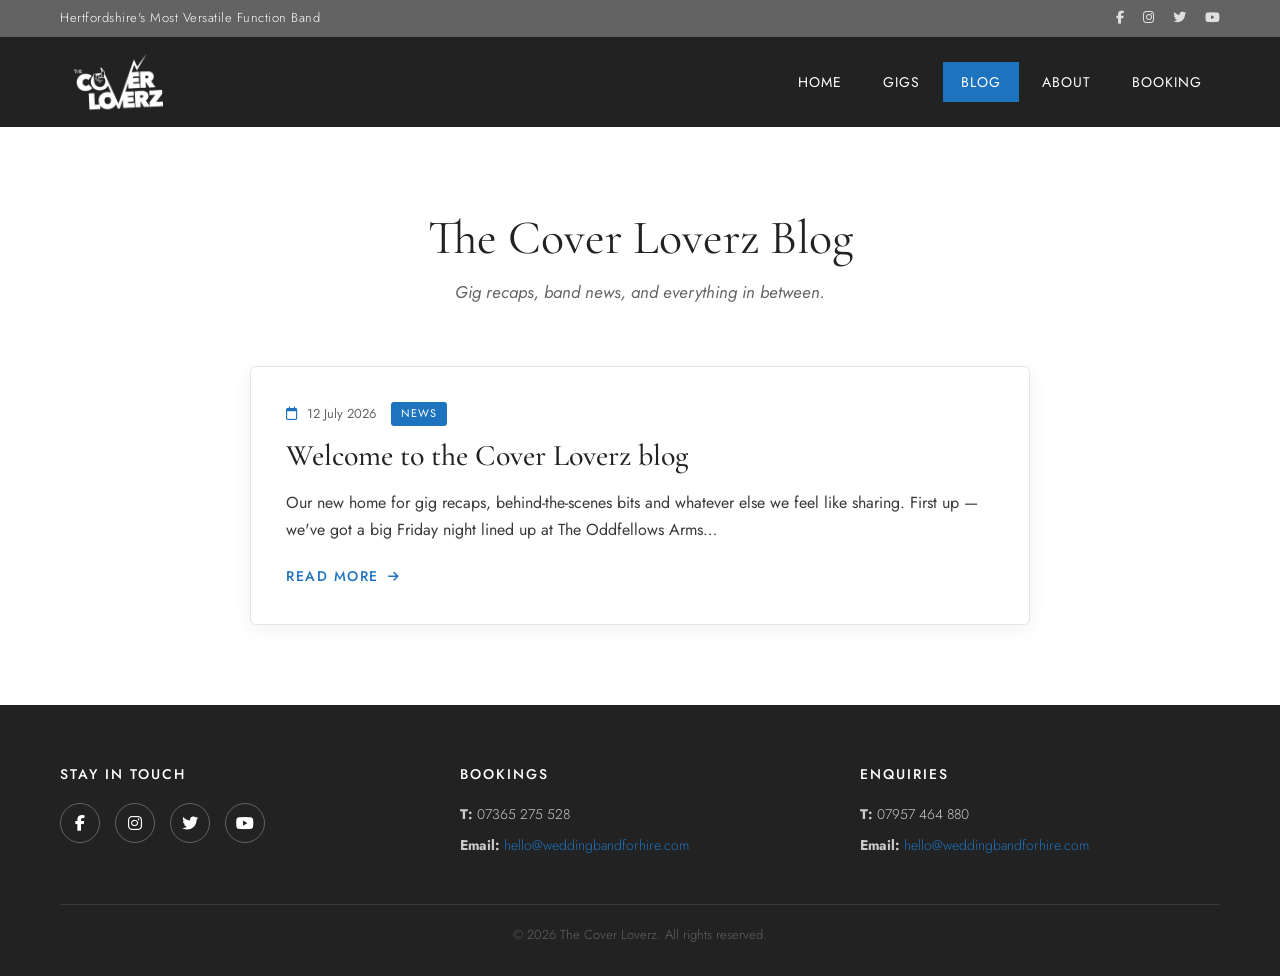
==== blog/index.html @ 99e3b9a8 "Add blog section with first post - New blog/ directory with index page listing posts and per-post pa" ====
<!DOCTYPE html>
<html lang="en">
<head>
    <meta charset="UTF-8">
    <meta name="viewport" content="width=device-width, initial-scale=1.0">
    <title>Blog | The Cover Loverz</title>
    <link rel="icon" href="../images/site-icon.png" type="image/png">
    <link rel="preconnect" href="https://fonts.googleapis.com">
    <link rel="preconnect" href="https://fonts.gstatic.com" crossorigin>
    <link href="https://fonts.googleapis.com/css2?family=Cormorant+Garamond:ital,wght@0,300;0,400;0,500;0,600;0,700;1,300;1,400&family=Jost:wght@300;400;500;600;700&display=swap" rel="stylesheet">
    <link rel="stylesheet" href="https://cdnjs.cloudflare.com/ajax/libs/font-awesome/6.5.1/css/all.min.css">
    <link rel="stylesheet" href="../style.css">
</head>
<body>

    <!-- Top Bar -->
    <div class="top-bar">
        <div class="container">
            <div class="top-bar-content">
                <span class="top-bar-text">Hertfordshire's Most Versatile Function Band</span>
                <div class="top-bar-social">
                    <a href="#" aria-label="Facebook"><i class="fab fa-facebook-f"></i></a>
                    <a href="#" aria-label="Instagram"><i class="fab fa-instagram"></i></a>
                    <a href="#" aria-label="Twitter"><i class="fab fa-twitter"></i></a>
                    <a href="#" aria-label="YouTube"><i class="fab fa-youtube"></i></a>
                </div>
            </div>
        </div>
    </div>

    <!-- Header / Navigation -->
    <header class="site-header">
        <div class="container">
            <div class="header-content">
                <a href="../index.html" class="logo">
                    <img src="../images/coverloverz-white.png" alt="The Cover Loverz">
                </a>
                <button class="mobile-menu-toggle" aria-label="Toggle menu">
                    <span></span>
                    <span></span>
                    <span></span>
                </button>
                <nav class="main-nav">
                    <ul>
                        <li><a href="../index.html">Home</a></li>
                        <li><a href="../index.html#gigs">Gigs</a></li>
                        <li><a href="index.html" class="active">Blog</a></li>
                        <li><a href="../index.html#meet-the-band">About</a></li>
                        <li><a href="../index.html#contact">Booking</a></li>
                    </ul>
                </nav>
            </div>
        </div>
    </header>

    <!-- Blog Landing -->
    <section class="blog-landing">
        <div class="container">
            <h1 class="blog-landing-title">The Cover Loverz Blog</h1>
            <p class="blog-landing-sub">Gig recaps, band news, and everything in between.</p>

            <div class="blog-list">
                <!-- Newest post first -->
                <article class="blog-preview">
                    <div class="blog-preview-meta">
                        <span class="blog-preview-date"><i class="far fa-calendar"></i> 12 July 2026</span>
                        <span class="blog-preview-tag">News</span>
                    </div>
                    <h2 class="blog-preview-title"><a href="hello-world.html">Welcome to the Cover Loverz blog</a></h2>
                    <p class="blog-preview-excerpt">Our new home for gig recaps, behind-the-scenes bits and whatever else we feel like sharing. First up — we've got a big Friday night lined up at The Oddfellows Arms…</p>
                    <a href="hello-world.html" class="blog-preview-more">Read more <i class="fas fa-arrow-right"></i></a>
                </article>
            </div>
        </div>
    </section>

    <!-- Contact / Footer -->
    <footer class="site-footer" id="contact">
        <div class="container">
            <div class="footer-grid">
                <div class="footer-col">
                    <h3>STAY IN TOUCH</h3>
                    <div class="footer-social">
                        <a href="#" aria-label="Facebook"><i class="fab fa-facebook-f"></i></a>
                        <a href="#" aria-label="Instagram"><i class="fab fa-instagram"></i></a>
                        <a href="#" aria-label="Twitter"><i class="fab fa-twitter"></i></a>
                        <a href="#" aria-label="YouTube"><i class="fab fa-youtube"></i></a>
                    </div>
                </div>
                <div class="footer-col">
                    <h3>BOOKINGS</h3>
                    <p><strong>T:</strong> 07365 275 528</p>
                    <p><strong>Email:</strong> <a href="mailto:hello@weddingbandforhire.com">hello@weddingbandforhire.com</a></p>
                </div>
                <div class="footer-col">
                    <h3>ENQUIRIES</h3>
                    <p><strong>T:</strong> 07957 464 880</p>
                    <p><strong>Email:</strong> <a href="mailto:hello@weddingbandforhire.com">hello@weddingbandforhire.com</a></p>
                </div>
            </div>
            <div class="footer-bottom">
                <p>&copy; 2026 The Cover Loverz. All rights reserved.</p>
            </div>
        </div>
    </footer>

    <script src="../script.js"></script>
</body>
</html>
---- style.css ----
/* ========================================
   Base Styles
   ======================================== */

*, *::before, *::after {
    margin: 0;
    padding: 0;
    box-sizing: border-box;
}

html {
    scroll-behavior: smooth;
}

body {
    font-family: 'Jost', 'Segoe UI', Helvetica, Arial, sans-serif;
    font-weight: 400;
    color: #3a3a3a;
    line-height: 1.6;
    background-color: #ffffff;
}

.container {
    max-width: 1200px;
    margin: 0 auto;
    padding: 0 20px;
}

a {
    text-decoration: none;
    color: inherit;
    transition: color 0.3s ease;
}

img {
    max-width: 100%;
    height: auto;
    display: block;
}

h1, h2, h3, h4, h5, h6 {
    font-family: 'Cormorant Garamond', Georgia, serif;
    font-weight: 400;
    line-height: 1.3;
}

/* ========================================
   Buttons
   ======================================== */

.btn {
    display: inline-block;
    padding: 14px 30px;
    font-family: 'Jost', sans-serif;
    font-size: 14px;
    font-weight: 500;
    letter-spacing: 1.5px;
    text-transform: uppercase;
    border: 2px solid transparent;
    cursor: pointer;
    transition: all 0.3s ease;
    text-align: center;
}

.btn-primary {
    background-color: #1e73be;
    color: #ffffff;
    border-color: #1e73be;
}

.btn-primary:hover {
    background-color: #155a96;
    border-color: #155a96;
}

.btn-outline {
    background-color: transparent;
    color: #ffffff;
    border-color: #ffffff;
}

.btn-outline:hover {
    background-color: #ffffff;
    color: #222222;
}

.btn-secondary {
    background-color: #222222;
    color: #ffffff;
    border-color: #222222;
    font-size: 12px;
    padding: 10px 24px;
}

.btn-secondary:hover {
    background-color: #1e73be;
    border-color: #1e73be;
}

/* ========================================
   Top Bar
   ======================================== */

.top-bar {
    background-color: #636363;
    padding: 8px 0;
    font-size: 13px;
    color: #ffffff;
}

.top-bar-content {
    display: flex;
    justify-content: space-between;
    align-items: center;
}

.top-bar-text {
    font-weight: 300;
    letter-spacing: 0.5px;
}

.top-bar-social a {
    color: #ffffff;
    margin-left: 15px;
    font-size: 13px;
    opacity: 0.8;
    transition: opacity 0.3s ease;
}

.top-bar-social a:hover {
    opacity: 1;
}

/* ========================================
   Header
   ======================================== */

.site-header {
    background-color: #222222;
    padding: 15px 0;
    position: sticky;
    top: 0;
    z-index: 1000;
}

.header-content {
    display: flex;
    justify-content: space-between;
    align-items: center;
}

.logo img {
    height: 60px;
    width: auto;
}

.main-nav ul {
    display: flex;
    list-style: none;
    gap: 5px;
}

.main-nav a {
    color: #ffffff;
    font-size: 14px;
    font-weight: 400;
    letter-spacing: 1px;
    text-transform: uppercase;
    padding: 10px 18px;
    transition: background-color 0.3s ease, color 0.3s ease;
}

.main-nav a:hover,
.main-nav a.active {
    background-color: #1e73be;
    color: #ffffff;
}

/* Mobile Menu Toggle */
.mobile-menu-toggle {
    display: none;
    flex-direction: column;
    gap: 5px;
    background: none;
    border: none;
    cursor: pointer;
    padding: 5px;
}

.mobile-menu-toggle span {
    display: block;
    width: 25px;
    height: 2px;
    background-color: #ffffff;
    transition: all 0.3s ease;
}

/* ========================================
   Hero Section
   ======================================== */

.hero {
    position: relative;
    min-height: 80vh;
    display: flex;
    align-items: center;
    justify-content: center;
    text-align: center;
    background-size: cover;
    background-position: center;
    background-repeat: no-repeat;
    background-attachment: fixed;
}

.hero-overlay {
    position: absolute;
    top: 0;
    left: 0;
    right: 0;
    bottom: 0;
    background-color: rgba(0, 0, 0, 0.55);
}

.hero-content {
    position: relative;
    z-index: 1;
    padding: 40px 20px;
    max-width: 800px;
}

.hero-logo {
    max-width: 350px;
    margin: 0 auto 30px;
}

.hero-title {
    font-size: 56px;
    color: #ffffff;
    margin-bottom: 20px;
    font-weight: 300;
    letter-spacing: 1px;
}

.hero-subtitle {
    font-size: 18px;
    color: #ffffff;
    margin-bottom: 40px;
    font-weight: 300;
    line-height: 1.8;
    opacity: 0.9;
}

.hero .btn {
    margin: 8px;
}

/* ========================================
   Promo / Video Section
   ======================================== */

.promo-video {
    position: relative;
    padding: 120px 0;
    text-align: center;
    background-size: cover;
    background-position: center;
    background-repeat: no-repeat;
    background-attachment: fixed;
}

.promo-overlay {
    position: absolute;
    top: 0;
    left: 0;
    right: 0;
    bottom: 0;
    background-color: rgba(0, 0, 0, 0.6);
}

.promo-content {
    position: relative;
    z-index: 1;
    color: #ffffff;
}

.promo-content h2 {
    font-size: 42px;
    margin-bottom: 15px;
    font-weight: 300;
}

.promo-content p {
    font-size: 16px;
    margin-bottom: 30px;
    font-weight: 300;
    opacity: 0.9;
}

.btn-play {
    display: inline-flex;
    align-items: center;
    justify-content: center;
    width: 70px;
    height: 70px;
    border-radius: 50%;
    background-color: #1e73be;
    color: #ffffff;
    font-size: 22px;
    padding: 0;
    border: 3px solid #ffffff;
    transition: all 0.3s ease;
}

.btn-play:hover {
    background-color: #ffffff;
    color: #1e73be;
    transform: scale(1.1);
}

.btn-play i {
    margin-left: 3px;
}

.video-embed {
    position: relative;
    padding-bottom: 56.25%;
    height: 0;
    overflow: hidden;
    max-width: 800px;
    margin: 0 auto;
    border-radius: 4px;
    box-shadow: 0 5px 30px rgba(0, 0, 0, 0.4);
}

.video-embed iframe {
    position: absolute;
    top: 0;
    left: 0;
    width: 100%;
    height: 100%;
}

/* ========================================
   Upcoming Gigs
   ======================================== */

.gigs {
    padding: 80px 0;
    background-color: #ffffff;
    text-align: center;
}

.gigs .section-title {
    margin-bottom: 15px;
}

.section-subtitle {
    font-size: 17px;
    color: #666;
    margin-bottom: 50px;
    font-style: italic;
    max-width: 620px;
    margin-left: auto;
    margin-right: auto;
}

.gigs-cta {
    max-width: 620px;
    margin: 0 auto;
    padding: 50px 40px;
    background-color: #f7f9fc;
    border: 1px solid #e5e5e5;
    border-radius: 6px;
    box-shadow: 0 4px 20px rgba(0, 0, 0, 0.06);
}

.gigs-cta-icon {
    font-size: 42px;
    color: #1e73be;
    margin-bottom: 20px;
}

.gigs-cta-text {
    font-size: 16px;
    color: #3a3a3a;
    margin-bottom: 30px;
    line-height: 1.6;
}

/* ========================================
   Meet The Band
   ======================================== */

.meet-the-band {
    padding: 80px 0;
    background-color: #efefef;
    text-align: center;
}

.section-title {
    font-size: 42px;
    margin-bottom: 50px;
    color: #222222;
    font-weight: 400;
}

.band-grid {
    display: grid;
    grid-template-columns: repeat(4, 1fr);
    gap: 30px;
}

.band-member {
    text-align: center;
}

.member-photo {
    width: 200px;
    height: 200px;
    border-radius: 50%;
    overflow: hidden;
    margin: 0 auto 20px;
    border: 4px solid #ffffff;
    box-shadow: 0 4px 15px rgba(0, 0, 0, 0.1);
}

.member-photo img {
    width: 100%;
    height: 100%;
    object-fit: cover;
}

.band-member h3 {
    font-size: 24px;
    color: #222222;
    margin-bottom: 5px;
}

.band-member p {
    font-size: 14px;
    color: #636363;
    text-transform: uppercase;
    letter-spacing: 1px;
    font-weight: 300;
}

/* ========================================
   Services / Recommended
   ======================================== */

.services-section {
    padding: 80px 0;
    background-color: #ffffff;
}

.services-grid {
    display: grid;
    grid-template-columns: repeat(2, 1fr);
    gap: 40px;
}

.service-card {
    background-color: #f9f9f9;
    border-radius: 2px;
    overflow: hidden;
    box-shadow: 0 2px 10px rgba(0, 0, 0, 0.08);
    transition: box-shadow 0.3s ease;
}

.service-card:hover {
    box-shadow: 0 5px 25px rgba(0, 0, 0, 0.15);
}

.service-image {
    height: 250px;
    overflow: hidden;
}

.service-image img {
    width: 100%;
    height: 100%;
    object-fit: cover;
    transition: transform 0.5s ease;
}

.service-card:hover .service-image img {
    transform: scale(1.05);
}

.service-info {
    padding: 30px;
}

.service-info h3 {
    font-size: 28px;
    color: #222222;
    margin-bottom: 15px;
}

.service-info p {
    font-size: 15px;
    color: #636363;
    margin-bottom: 25px;
    line-height: 1.7;
}

/* ========================================
   Trust / Bark Section
   ======================================== */

.trust-section {
    padding: 50px 0;
    background-color: #efefef;
    text-align: center;
}

.bark-badge {
    max-width: 200px;
    margin: 0 auto;
}

/* ========================================
   Footer
   ======================================== */

.site-footer {
    background-color: #222222;
    color: #ffffff;
    padding: 60px 0 30px;
}

.footer-grid {
    display: grid;
    grid-template-columns: repeat(3, 1fr);
    gap: 40px;
    margin-bottom: 40px;
}

.footer-col h3 {
    font-family: 'Jost', sans-serif;
    font-size: 14px;
    font-weight: 500;
    letter-spacing: 2px;
    text-transform: uppercase;
    margin-bottom: 20px;
    color: #ffffff;
}

.footer-col p {
    font-size: 14px;
    margin-bottom: 8px;
    font-weight: 300;
    color: #cccccc;
}

.footer-col a {
    color: #1e73be;
}

.footer-col a:hover {
    color: #ffffff;
}

.footer-social {
    display: flex;
    gap: 15px;
}

.footer-social a {
    display: inline-flex;
    align-items: center;
    justify-content: center;
    width: 40px;
    height: 40px;
    border: 1px solid #636363;
    border-radius: 50%;
    color: #ffffff;
    font-size: 16px;
    transition: all 0.3s ease;
}

.footer-social a:hover {
    background-color: #1e73be;
    border-color: #1e73be;
}

.footer-bottom {
    border-top: 1px solid #3a3a3a;
    padding-top: 20px;
    text-align: center;
}

.footer-bottom p {
    font-size: 13px;
    color: #636363;
    font-weight: 300;
}

/* ========================================
   Blog
   ======================================== */

.container-narrow {
    max-width: 780px;
    margin: 0 auto;
    padding: 0 20px;
}

.blog-landing {
    padding: 80px 0;
    background-color: #ffffff;
}

.blog-landing-title {
    font-size: 48px;
    color: #222222;
    text-align: center;
    margin-bottom: 10px;
    font-weight: 400;
}

.blog-landing-sub {
    text-align: center;
    color: #666;
    font-style: italic;
    font-size: 17px;
    margin-bottom: 60px;
}

.blog-list {
    max-width: 780px;
    margin: 0 auto;
    display: flex;
    flex-direction: column;
    gap: 40px;
}

.blog-preview {
    padding: 35px;
    background-color: #ffffff;
    border: 1px solid #e5e5e5;
    border-radius: 6px;
    box-shadow: 0 4px 20px rgba(0, 0, 0, 0.06);
    transition: transform 0.3s ease, box-shadow 0.3s ease;
}

.blog-preview:hover {
    transform: translateY(-4px);
    box-shadow: 0 8px 30px rgba(0, 0, 0, 0.12);
}

.blog-preview-meta {
    display: flex;
    gap: 15px;
    align-items: center;
    margin-bottom: 12px;
    font-size: 13px;
    color: #666;
}

.blog-preview-date i,
.blog-post-date i {
    margin-right: 6px;
    color: #1e73be;
}

.blog-preview-tag,
.blog-post-tag {
    display: inline-block;
    padding: 3px 10px;
    background-color: #1e73be;
    color: #ffffff;
    font-size: 11px;
    text-transform: uppercase;
    letter-spacing: 1px;
    border-radius: 3px;
}

.blog-preview-title {
    font-size: 30px;
    margin-bottom: 15px;
    color: #222222;
    font-weight: 500;
    line-height: 1.2;
}

.blog-preview-title a {
    color: inherit;
    transition: color 0.3s ease;
}

.blog-preview-title a:hover {
    color: #1e73be;
}

.blog-preview-excerpt {
    color: #3a3a3a;
    margin-bottom: 20px;
    line-height: 1.7;
}

.blog-preview-more {
    color: #1e73be;
    font-weight: 500;
    font-size: 14px;
    text-transform: uppercase;
    letter-spacing: 1.5px;
    transition: color 0.3s ease;
}

.blog-preview-more:hover {
    color: #155a96;
}

.blog-preview-more i {
    margin-left: 4px;
    font-size: 12px;
    transition: transform 0.3s ease;
}

.blog-preview-more:hover i {
    transform: translateX(3px);
}

.blog-post {
    padding: 80px 0;
    background-color: #ffffff;
}

.blog-post-back {
    display: inline-block;
    color: #1e73be;
    font-size: 13px;
    text-transform: uppercase;
    letter-spacing: 1.5px;
    font-weight: 500;
    margin-bottom: 30px;
    transition: color 0.3s ease;
}

.blog-post-back i {
    margin-right: 6px;
    font-size: 12px;
    transition: transform 0.3s ease;
}

.blog-post-back:hover {
    color: #155a96;
}

.blog-post-back:hover i {
    transform: translateX(-3px);
}

.blog-post-header {
    margin-bottom: 40px;
    padding-bottom: 30px;
    border-bottom: 1px solid #e5e5e5;
}

.blog-post-meta {
    display: flex;
    gap: 15px;
    align-items: center;
    margin-bottom: 20px;
    font-size: 13px;
    color: #666;
}

.blog-post-title {
    font-size: 48px;
    color: #222222;
    font-weight: 400;
    line-height: 1.2;
}

.blog-post-body {
    color: #3a3a3a;
    font-size: 17px;
    line-height: 1.8;
}

.blog-post-body p {
    margin-bottom: 24px;
}

.blog-post-body h2 {
    font-size: 30px;
    color: #222222;
    margin-top: 40px;
    margin-bottom: 18px;
    font-weight: 500;
}

.blog-post-body h3 {
    font-size: 22px;
    color: #222222;
    margin-top: 30px;
    margin-bottom: 14px;
    font-weight: 500;
}

.blog-post-body a {
    color: #1e73be;
    text-decoration: underline;
}

.blog-post-body a:hover {
    color: #155a96;
}

.blog-post-body img {
    margin: 30px auto;
    border-radius: 6px;
    box-shadow: 0 4px 20px rgba(0, 0, 0, 0.1);
}

.blog-post-body ul,
.blog-post-body ol {
    margin: 0 0 24px 25px;
}

.blog-post-body li {
    margin-bottom: 8px;
}

.blog-post-body blockquote {
    border-left: 4px solid #1e73be;
    padding-left: 20px;
    margin: 24px 0;
    font-style: italic;
    color: #666;
}

.blog-post-footer {
    margin-top: 60px;
    padding-top: 30px;
    border-top: 1px solid #e5e5e5;
    display: flex;
    gap: 15px;
    justify-content: space-between;
    flex-wrap: wrap;
}

/* ========================================
   Responsive Design
   ======================================== */

@media (max-width: 1024px) {
    .hero-title {
        font-size: 44px;
    }

    .band-grid {
        grid-template-columns: repeat(2, 1fr);
        gap: 40px;
    }

    .services-grid {
        grid-template-columns: 1fr;
        max-width: 600px;
        margin: 0 auto;
    }
}

@media (max-width: 768px) {
    .top-bar-text {
        display: none;
    }

    .top-bar-social {
        margin: 0 auto;
    }

    .mobile-menu-toggle {
        display: flex;
    }

    .main-nav {
        display: none;
        position: absolute;
        top: 100%;
        left: 0;
        right: 0;
        background-color: #222222;
        padding: 10px 0;
    }

    .main-nav.active {
        display: block;
    }

    .main-nav ul {
        flex-direction: column;
        gap: 0;
    }

    .main-nav a {
        display: block;
        padding: 12px 20px;
    }

    .hero {
        min-height: 60vh;
        background-attachment: scroll;
    }

    .hero-title {
        font-size: 36px;
    }

    .hero-subtitle {
        font-size: 16px;
    }

    .hero .btn {
        display: block;
        margin: 10px auto;
        max-width: 320px;
    }

    .promo-video {
        background-attachment: scroll;
        padding: 80px 0;
    }

    .promo-content h2 {
        font-size: 32px;
    }

    .section-title {
        font-size: 32px;
    }

    .blog-landing-title,
    .blog-post-title {
        font-size: 34px;
    }

    .blog-preview {
        padding: 25px;
    }

    .blog-preview-title {
        font-size: 24px;
    }

    .blog-post-body {
        font-size: 16px;
    }

    .blog-post-body h2 {
        font-size: 24px;
    }

    .blog-post-footer {
        justify-content: center;
    }

    .blog-post-footer .btn {
        width: 100%;
        max-width: 320px;
    }

    .footer-grid {
        grid-template-columns: 1fr;
        text-align: center;
    }

    .footer-social {
        justify-content: center;
    }
}

@media (max-width: 480px) {
    .hero-title {
        font-size: 28px;
    }

    .hero-subtitle {
        font-size: 14px;
    }

    .btn {
        padding: 12px 24px;
        font-size: 12px;
    }

    .band-grid {
        grid-template-columns: 1fr;
        gap: 30px;
    }

    .member-photo {
        width: 160px;
        height: 160px;
    }

    .gigs-cta {
        padding: 40px 25px;
    }
}
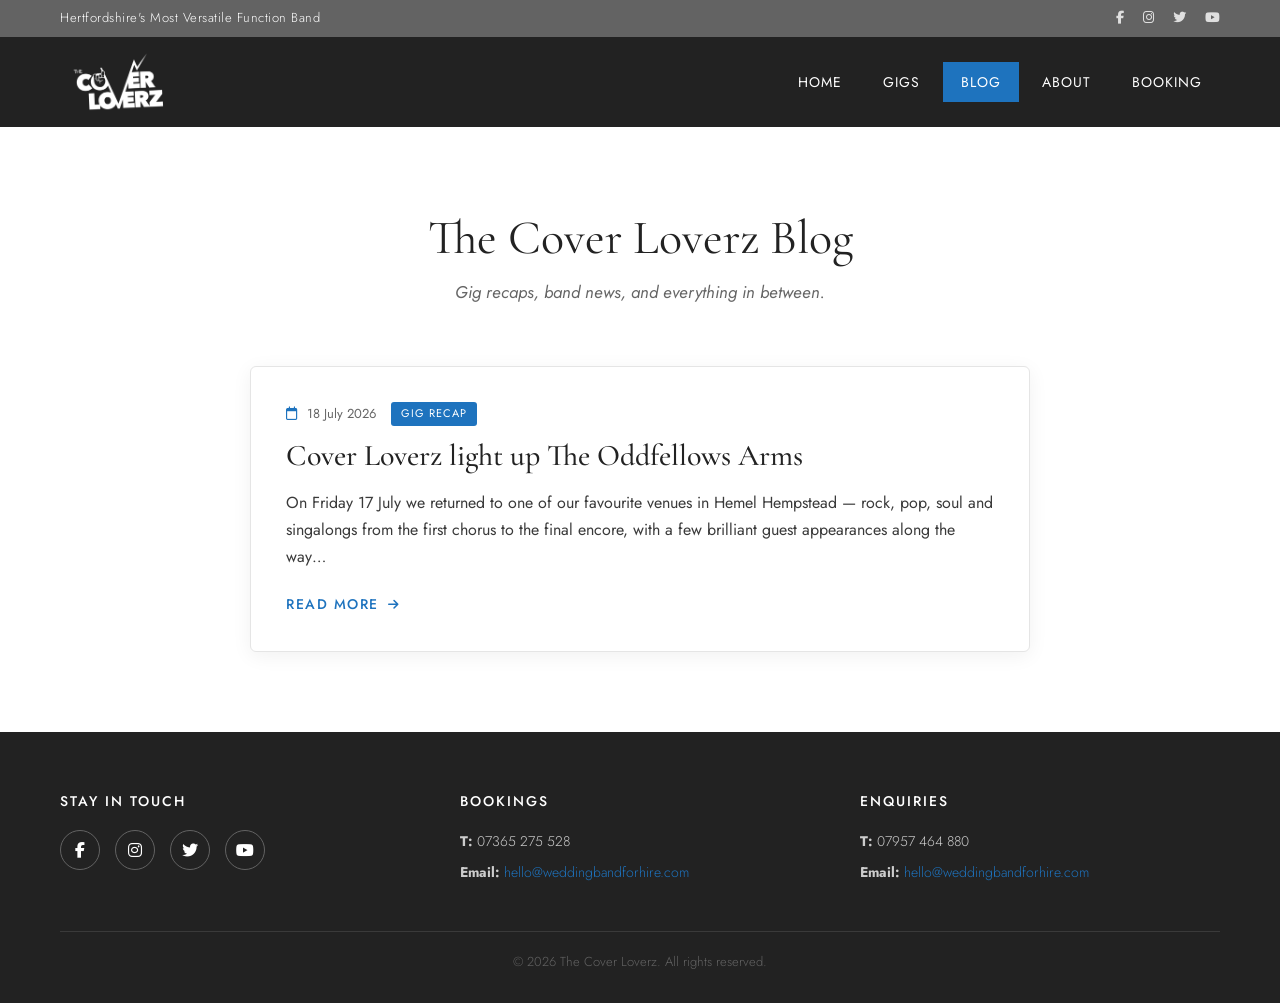
==== commit 461a28bf: "Add Hemel gig recap post and homepage testimonials - Replace placeholder welcome post with real Oddf" ====
--- a/blog/index.html
+++ b/blog/index.html
@@ -63,12 +63,12 @@
                 <!-- Newest post first -->
                 <article class="blog-preview">
                     <div class="blog-preview-meta">
-                        <span class="blog-preview-date"><i class="far fa-calendar"></i> 12 July 2026</span>
-                        <span class="blog-preview-tag">News</span>
+                        <span class="blog-preview-date"><i class="far fa-calendar"></i> 18 July 2026</span>
+                        <span class="blog-preview-tag">Gig Recap</span>
                     </div>
-                    <h2 class="blog-preview-title"><a href="hello-world.html">Welcome to the Cover Loverz blog</a></h2>
-                    <p class="blog-preview-excerpt">Our new home for gig recaps, behind-the-scenes bits and whatever else we feel like sharing. First up — we've got a big Friday night lined up at The Oddfellows Arms…</p>
-                    <a href="hello-world.html" class="blog-preview-more">Read more <i class="fas fa-arrow-right"></i></a>
+                    <h2 class="blog-preview-title"><a href="hemel-oddfellows-july-2026.html">Cover Loverz light up The Oddfellows Arms</a></h2>
+                    <p class="blog-preview-excerpt">On Friday 17 July we returned to one of our favourite venues in Hemel Hempstead — rock, pop, soul and singalongs from the first chorus to the final encore, with a few brilliant guest appearances along the way…</p>
+                    <a href="hemel-oddfellows-july-2026.html" class="blog-preview-more">Read more <i class="fas fa-arrow-right"></i></a>
                 </article>
             </div>
         </div>
--- a/style.css
+++ b/style.css
@@ -597,6 +597,122 @@
 }
 
 /* ========================================
+   Testimonials
+   ======================================== */
+
+.testimonials {
+    padding: 80px 0;
+    background-color: #f7f9fc;
+    text-align: center;
+}
+
+.testimonials .section-subtitle {
+    display: flex;
+    align-items: center;
+    justify-content: center;
+    gap: 4px;
+    flex-wrap: wrap;
+    color: #666;
+    font-style: normal;
+    margin-bottom: 50px;
+}
+
+.testimonials .section-subtitle .fa-star {
+    color: #f5b301;
+    font-size: 18px;
+}
+
+.testimonials-rating-text {
+    margin-left: 12px;
+    font-size: 14px;
+    color: #666;
+    font-style: italic;
+}
+
+.testimonials-grid {
+    display: grid;
+    grid-template-columns: repeat(2, 1fr);
+    gap: 30px;
+    max-width: 1000px;
+    margin: 0 auto;
+}
+
+.testimonial-card {
+    position: relative;
+    background-color: #ffffff;
+    padding: 40px 30px 30px;
+    border: 1px solid #e5e5e5;
+    border-radius: 6px;
+    box-shadow: 0 4px 20px rgba(0, 0, 0, 0.06);
+    text-align: left;
+    transition: transform 0.3s ease, box-shadow 0.3s ease;
+    margin: 0;
+}
+
+.testimonial-card:hover {
+    transform: translateY(-4px);
+    box-shadow: 0 8px 30px rgba(0, 0, 0, 0.12);
+}
+
+.testimonial-quote-icon {
+    position: absolute;
+    top: 20px;
+    left: 25px;
+    font-size: 32px;
+    color: #1e73be;
+    opacity: 0.15;
+}
+
+.testimonial-body {
+    color: #3a3a3a;
+    font-size: 15px;
+    line-height: 1.7;
+    margin: 10px 0 20px;
+    font-style: italic;
+}
+
+.testimonial-meta {
+    border-top: 1px solid #e5e5e5;
+    padding-top: 15px;
+    display: flex;
+    flex-direction: column;
+    gap: 3px;
+}
+
+.testimonial-name {
+    font-weight: 600;
+    color: #222222;
+    font-size: 15px;
+}
+
+.testimonial-event {
+    font-size: 12px;
+    color: #666;
+    text-transform: uppercase;
+    letter-spacing: 1px;
+}
+
+.testimonials-footnote {
+    margin-top: 40px;
+    font-size: 14px;
+}
+
+.testimonials-footnote a {
+    color: #1e73be;
+    text-decoration: underline;
+    font-weight: 500;
+}
+
+.testimonials-footnote a:hover {
+    color: #155a96;
+}
+
+.testimonials-footnote a i {
+    font-size: 11px;
+    margin-left: 4px;
+}
+
+/* ========================================
    Blog
    ======================================== */
 
@@ -937,6 +1053,17 @@
         font-size: 34px;
     }
 
+    .testimonials-grid {
+        grid-template-columns: 1fr;
+    }
+
+    .testimonials-rating-text {
+        display: block;
+        margin-left: 0;
+        margin-top: 8px;
+        width: 100%;
+    }
+
     .blog-preview {
         padding: 25px;
     }
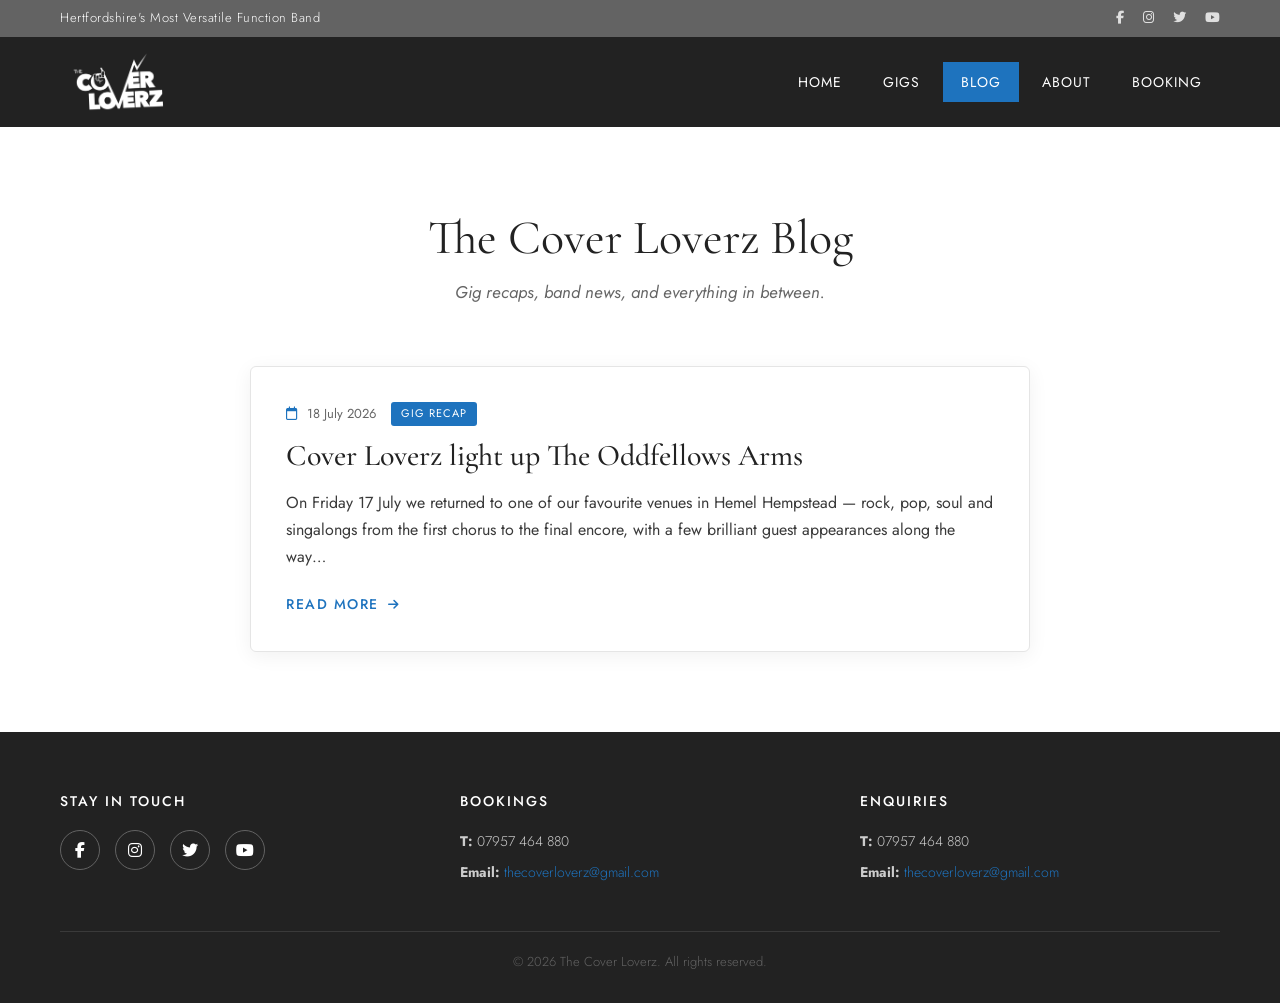
==== commit a6a84173: "Update booking phone and email to band's own contact details" ====
--- a/blog/index.html
+++ b/blog/index.html
@@ -89,13 +89,13 @@
                 </div>
                 <div class="footer-col">
                     <h3>BOOKINGS</h3>
-                    <p><strong>T:</strong> 07365 275 528</p>
-                    <p><strong>Email:</strong> <a href="mailto:hello@weddingbandforhire.com">hello@weddingbandforhire.com</a></p>
+                    <p><strong>T:</strong> 07957 464 880</p>
+                    <p><strong>Email:</strong> <a href="mailto:thecoverloverz@gmail.com">thecoverloverz@gmail.com</a></p>
                 </div>
                 <div class="footer-col">
                     <h3>ENQUIRIES</h3>
                     <p><strong>T:</strong> 07957 464 880</p>
-                    <p><strong>Email:</strong> <a href="mailto:hello@weddingbandforhire.com">hello@weddingbandforhire.com</a></p>
+                    <p><strong>Email:</strong> <a href="mailto:thecoverloverz@gmail.com">thecoverloverz@gmail.com</a></p>
                 </div>
             </div>
             <div class="footer-bottom">
